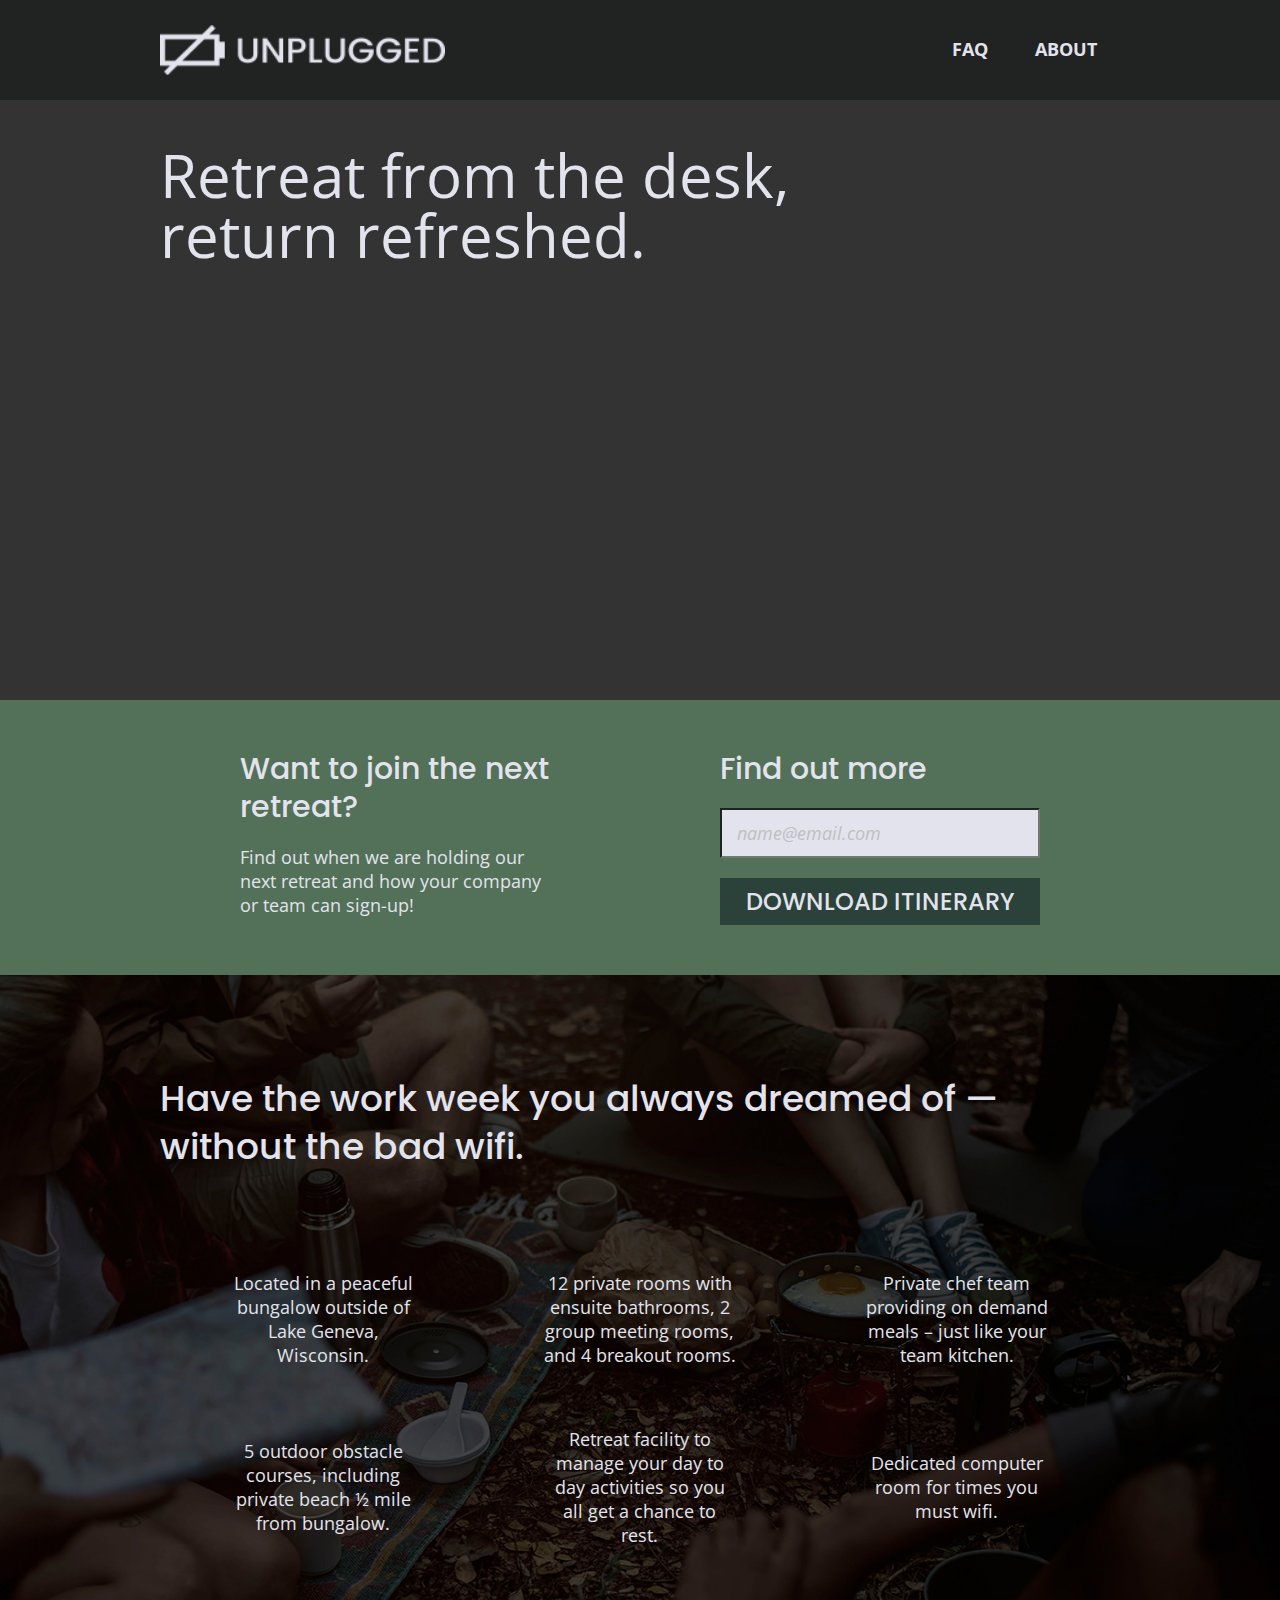
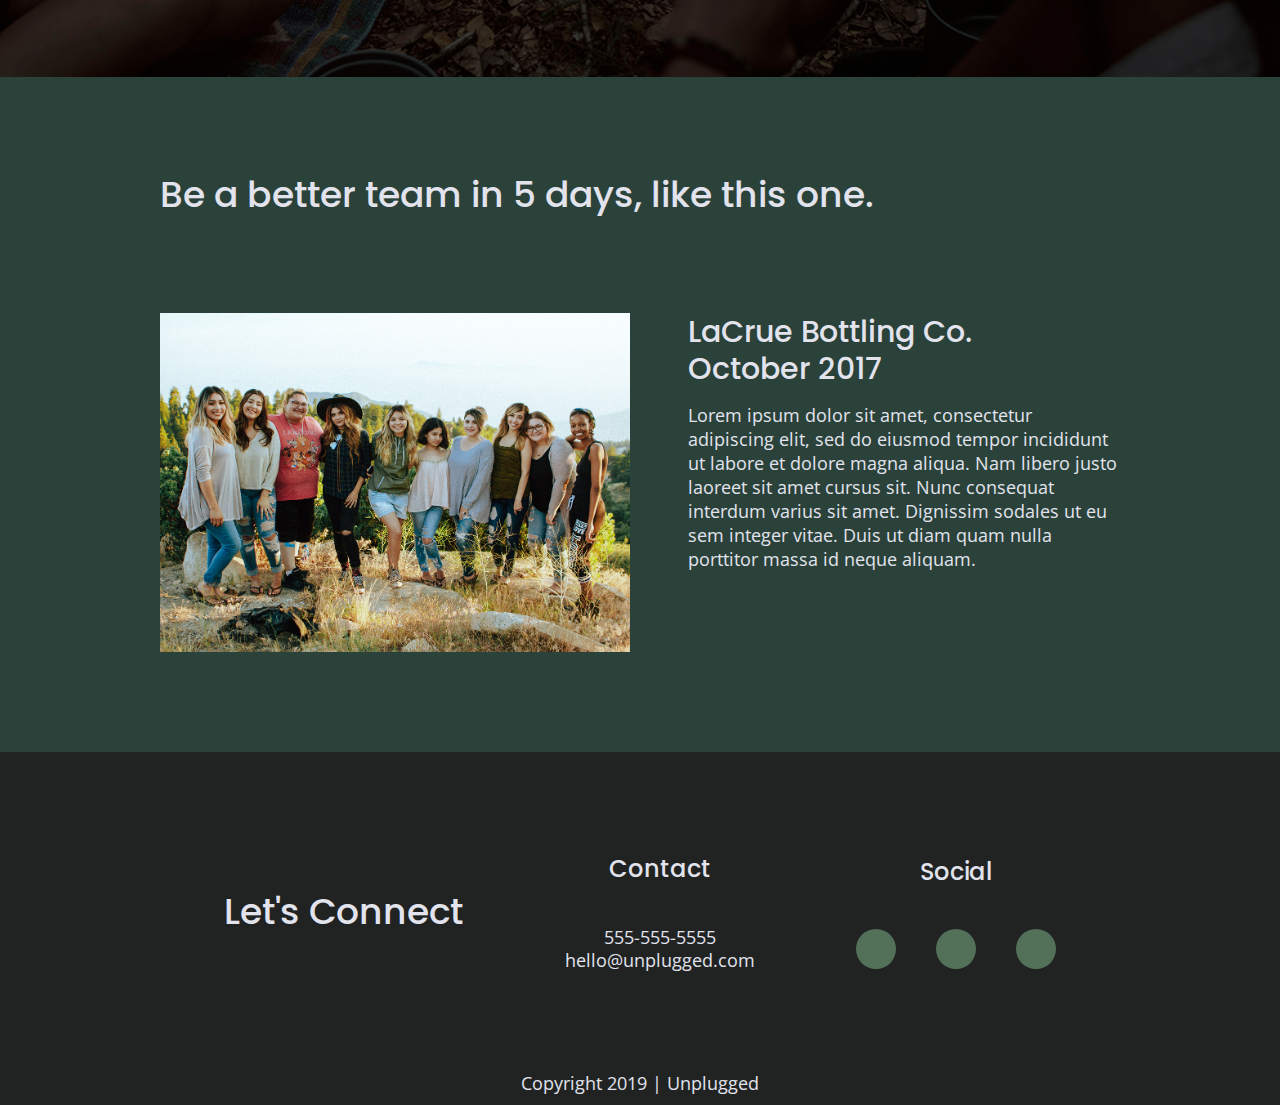
==== unplugged/index.html @ 2b6a6667 "initial commit" ====
<!doctype html>
<html class="no-js" lang="">

<head>
  <meta charset="utf-8">
  <title>Unplugged - Homepage</title>
  <meta name="description" content="">
  <meta name="viewport" content="width=device-width, initial-scale=1">

  <link rel="manifest" href="site.webmanifest">
  <link rel="apple-touch-icon" href="icon.png">
  <!-- Place favicon.ico in the root directory -->

  <link rel="stylesheet" href="css/normalize.css">
  <link rel="stylesheet" href="css/main.css">
  <!--FontAwesome CDN version ?-->
  <script src="https://kit.fontawesome.com/e72f54d5eb.js" crossorigin="anonymous"></script>
  <!---Google fonts--->
  <link href="https://fonts.googleapis.com/css?family=Open+Sans:400,700|Poppins:500,700" rel="stylesheet">

  <meta name="theme-color" content="#fafafa">
</head>

<body>
  <!--[if IE]>
    <p class="browserupgrade">You are using an <strong>outdated</strong> browser. Please <a href="https://browsehappy.com/">upgrade your browser</a> to improve your experience and security.</p>
  <![endif]-->

  <!-- Add your site or application content here -->
  <header>
    <div class="content-wrapper">
      <figure>
        <a href=""><img src="img/unplugged-logo.png" alt="unplugged logo"></a>
      </figure>
      <div class="header-divider"></div>  <!--horizontal line under logo-->
      <nav>
        <ul>
          <li><a href="faq/index.html" target="_blank">FAQ</a></li>
          <li><a href="about/index.html" target="_blank">About</a></li>
        </ul>
      </nav>
    </div> <!--header content wrapper-->
  </header>

  <main>

    <section class="hero-area">
      <div class="content-wrapper">
        <img src="" alt="">
        <h1>Retreat from the desk, return refreshed.</h1>
      </div>
    </section>

    <aside>
      <div class="content-wrapper">
        <div class="form-description">
          <h3>Want to join the next retreat?</h3>
          <p>Find out when we are holding our next retreat and how your company or team can sign-up!</p>
        </div>
        <div class="form">
          <h3>Find out more</h3>
          <input type="text" name="name" value="name@email.com">
          <input type="button" value="Download Itinerary">
        </div>
      </div> <!--end of aside content wrapper-->
    </aside>

    <section class="features">
      <div class="content-wrapper">
        <h2>Have the work week you always dreamed of &mdash; without the bad wifi.</h2>
        <div class="feature-items">
          <article>
            <p class="fontawesome-icon">
              <i class="fas fa-campground"></i>
            </p>
            <p class="features-item-description">Located in a peaceful bungalow outside of Lake Geneva, Wisconsin.</p>
          </article>
          <article>
            <p class="fontawesome-icon">
              <i class="fas fa-bed"></i>
            </p>
            <p class="features-item-description">12 private rooms with ensuite bathrooms, 2 group meeting rooms, and 4 breakout rooms.</p>
          </article>
          <article>
            <p class="fontawesome-icon">
              <i class="fas fa-utensils"></i>
            </p>
            <p class="features-item-description">Private chef team providing on demand meals &ndash; just like your team kitchen.</p>
          </article>
          <article>
            <p class="fontawesome-icon">
              <i class="fas fa-shoe-prints"></i>
            </p>
            <p class="features-item-description">5 outdoor obstacle courses, including private beach &frac12; mile from bungalow.</p>
          </article>
          <article>
            <p class="fontawesome-icon">
              <i class="fas fa-smile"></i>
            </p>
            <p class="features-item-description">Retreat facility to manage your day to day activities so you all get a chance to rest.</p>
          </article>
          <article>
            <p class="fontawesome-icon">
              <i class="fas fa-wifi"></i>
            </p>
            <p class="features-item-description">Dedicated computer room for times you must wifi.</p>
          </article>
        </div>
      </div> <!--features wrapper-->
    </section>

    <section class="reviews">
      <div class="content-wrapper">
        <h2>Be a better team in 5 days, like this one.</h2>
        <article>
          <figure>
            <img src="img/team-img.jpg" alt="team photo">
          </figure>
          <div class="photo-caption">
            <h3>LaCrue Bottling Co.
                October 2017</h3>
            <p>Lorem ipsum dolor sit amet, consectetur adipiscing elit, sed do eiusmod tempor incididunt ut labore et dolore magna aliqua. Nam libero justo laoreet sit amet cursus sit. Nunc consequat interdum varius sit amet. Dignissim sodales ut eu sem integer vitae. Duis ut diam quam nulla porttitor massa id neque aliquam.</p>
          </div>
        </article>
      </div> <!--content wrapper-->
    </section>

  </main> <!-- main wrapper -->

  <footer>
    <div class="content-wrapper">
      <div class="footer-content">
        <h2>Let's Connect</h2>
        <address class="contact">
          <h4>Contact</h4>
          <p>555-555-5555<br>
             hello@unplugged.com</p>
        </address>
        <div class="social">
          <h4>Social</h4>
          <div class="social-icons">
            <p>
              <a href="#" target="_blank"><i class="fab fa-facebook-f"></i></a>
            </p>
            <p>
              <a href="#" target="_blank"><i class="fab fa-twitter"></i></a>
            </p>
            <p>
              <a href="#" target="_blank"><i class="fab fa-instagram"></i></a>
            </p>
          </div>
        </div>
      </div> <!-- footer content ends -->
    </div> <!-- footer content wrapper ends -->

    <div class="copyright">
      <p>Copyright 2019 &vert; Unplugged</p>
    </div>
  </footer>

  <script src="js/vendor/modernizr-3.7.1.min.js"></script>
  <script src="https://code.jquery.com/jquery-3.4.1.min.js" integrity="sha256-CSXorXvZcTkaix6Yvo6HppcZGetbYMGWSFlBw8HfCJo=" crossorigin="anonymous"></script>
  <script>window.jQuery || document.write('<script src="js/vendor/jquery-3.4.1.min.js"><\/script>')</script>
  <script src="js/plugins.js"></script>
  <script src="js/main.js"></script>

  <!-- Google Analytics: change UA-XXXXX-Y to be your site's ID. -->
  <script>
    window.ga = function () { ga.q.push(arguments) }; ga.q = []; ga.l = +new Date;
    ga('create', 'UA-XXXXX-Y', 'auto'); ga('set','transport','beacon'); ga('send', 'pageview')
  </script>
  <script src="https://www.google-analytics.com/analytics.js" async></script>
</body>

</html>
---- unplugged/css/main.css ----
/*! HTML5 Boilerplate v7.2.0 | MIT License | https://html5boilerplate.com/ */

/* main.css 2.0.0 | MIT License | https://github.com/h5bp/main.css#readme */
/*
 * What follows is the result of much research on cross-browser styling.
 * Credit left inline and big thanks to Nicolas Gallagher, Jonathan Neal,
 * Kroc Camen, and the H5BP dev community and team.
 */

/* ==========================================================================
   Base styles: opinionated defaults
   ========================================================================== */

html {
  color: #222;
  font-size: 1em;
  line-height: 1.4;
}

/*
 * Remove text-shadow in selection highlight:
 * https://twitter.com/miketaylr/status/12228805301
 *
 * Vendor-prefixed and regular ::selection selectors cannot be combined:
 * https://stackoverflow.com/a/16982510/7133471
 *
 * Customize the background color to match your design.
 */

::-moz-selection {
  background: #b3d4fc;
  text-shadow: none;
}

::selection {
  background: #b3d4fc;
  text-shadow: none;
}

/*
 * A better looking default horizontal rule
 */

hr {
  display: block;
  height: 1px;
  border: 0;
  border-top: 1px solid #ccc;
  margin: 1em 0;
  padding: 0;
}

/*
 * Remove the gap between audio, canvas, iframes,
 * images, videos and the bottom of their containers:
 * https://github.com/h5bp/html5-boilerplate/issues/440
 */

audio,
canvas,
iframe,
img,
svg,
video {
  vertical-align: middle;
}

/*
 * Remove default fieldset styles.
 */

fieldset {
  border: 0;
  margin: 0;
  padding: 0;
}

/*
 * Allow only vertical resizing of textareas.
 */

textarea {
  resize: vertical;
}

/* ==========================================================================
   Browser Upgrade Prompt
   ========================================================================== */

.browserupgrade {
  margin: 0.2em 0;
  background: #ccc;
  color: #000;
  padding: 0.2em 0;
}

/* ==========================================================================
   Author's custom styles
   ========================================================================== */

/*General Styles*/

html {
  font-size: 16px;
}

body {
  font-family: 'Open Sans', sans-serif;
  font-size: 1em;
  text-align: left;
  color: #e2e3ed;
}

ul,
ol {
  list-style: none;
}

a {
  text-decoration: none;
  color: #e2e3ed;
}

h2 {
  font-family: Poppins, sans-serif;
  font-size: 1.875em;
  font-weight: 500;
}

h3, h4 {
  font-family: Poppins, sans-serif;
  font-size: 1.125em;
  font-weight: 500;
  margin: 20px 0;
}

p {
  font-size: .875em;
  line-height: 1.285;
}

address {
  font-style: normal;
}

img {
  width: 100%
}

figure {
  margin: 0;
}

.content-wrapper {
     width: 90%;    /*Why set % width here and px width in media queries?*/
     margin: 50px 0;
   }

/* -------------------- Base Header - Footer Styles -------------------- */


header,
footer {
  display: flex;
  justify-content: center;
  align-items: center;
  flex-flow: row wrap;
  background: #202322;
}

header {
  padding: 15px 0 20px 0;
}

header .content-wrapper {
  display: flex;
  justify-content: center;
  align-items: center;
  flex-flow: row wrap;
  margin: 0;
}

header figure {
  width: 60%;
  display: flex;
  justify-content: center;
  align-items: center;
  flex-flow: row wrap;
}

header .header-divider {
  background: #3a3a3a;
  width: 100%;
  height: 1px;
  margin: 10px 0 20px 0;
}

header nav {
  display: flex;
  justify-content: space-around;
  align-items: center;
  flex-flow: row wrap;
  width: 60%;
  font-size: 1.125em;
  font-weight: 700;
  text-transform: uppercase;
}

header nav ul {
  display: flex;
  justify-content: space-around;
  width: 100%;
  margin: 0;
  padding: 0 15px;
}

header nav ul li {
  font-size: 1.125em;
}

footer {
  text-align: center;
  flex-direction: column;
}

footer p {
  margin: 0;
}

footer .content-wrapper {
  width: 55%;
  margin: 50px 0;
}

footer .contact {
  margin-bottom: 50px;
}

footer .contact h4 {
  margin-top: 0;
}

footer .social-icons {
  display: flex;
  justify-content: space-around;
  align-items: center;
}

footer .social-icons p {
  background-color: #527158;
  border-radius: 50%;
  width: 40px;
  height: 40px;
  display: flex;
  justify-content: center;
  align-items: center;
}

footer .social-icons p i {
  font-size: 1.3125em;
}

footer .copyright {
  margin-bottom: 10px;
}

/* -------------------- Mobile Styles - Homepage -------------------- */

/* Hero Area */

.hero-area {
  display: flex;
  justify-content: center;
  flex-flow: row wrap;
  background: url('../img/hero-img.jpg') center no-repeat #333; /*This is shorthand for background-position, background-repeat, and background-color. Set color in case img doesn't load.*/
  background-size: cover;  /*This could be combineded with shorthand, but SK advised that it be seperate to avoid issues.*/
  min-height: 500px;
}

.hero-area h1 {
  font-size: 2.25em;
  margin: 0;
  font-weight: 400;
}

/* Aside */

aside {
  display: flex;
  justify-content: center;
  align-items: center;
  flex-flow: row wrap;
  background: #527158;
}

aside .content-wrapper {
  margin-top: 30px;
}

aside .form-description h3, p {
  margin: 0;
}

aside .form {
  margin-top: 35px;
}

aside .form h3 {
  margin-bottom: 10px;
}

input[type=text] {
  box-sizing: border-box;
  width: 100%;
  color: #2a423a;
  font-style: italic;
  height: 50px;
  padding-left: 15px;
  color: #bfbfbf;
  font-family: 'Open Sans';
}

input[type=button] {
  width: 100%;
  padding: 20px 0;
  margin-top: 20px;
  background-color: #2a423a;
  font-family: 'Poppins', Helvetica, Arial, sans-serif;
  font-weight: 500;
  font-size: 1.125em;
  color: #e2e3ed;
  border: none;
  text-align: center;
  text-transform: uppercase;
}

/* Features */

.features {
  display: flex;
  justify-content: center;
  flex-flow: row wrap;
  background: url('../img/features-background.jpg') center no-repeat #333; /*This is shorthand for background-position, background-repeat, and background-color. Set color in case img doesn't load.*/
  background-size: cover;  /*This could be combineded with shorthand, but SK advised that it be seperate to avoid issues.*/
}

.features h2 {
  margin: 0 0 30px;
}

.features article {
  width: 55%;
  margin: 30px 0;
}

.features .feature-items {
  display: flex;
  justify-content: center;
  align-items: center;
  flex-flow: row wrap;
}

.features i {
  font-size: 3.75em;
  margin-bottom: 40px;
}

.features p {
  margin: 0;
  text-align: center;
}

/* Reviews */

.reviews {
  display: flex;
  justify-content: center;
  flex-flow: row wrap;
  background: #2a423a;
}

.reviews h2 {
  margin: 0 0 30px;
  line-height: 1;
}

.reviews h3 {
  width: 55%; /*55% because parent container is 90%, or 324px*/
  margin: 20px 0;
}

/*------------- About Page -----------------*/

.mission {
  display: flex;
  justify-content: center;
  align-items: center;
  flex-flow: row wrap;
  background: #527158;
}

.mission h2 {
  margin: 0;
}

.mission-content p {
  margin: 20px 0 0;
}

.map figure {
  width: 100%;
  height: 0;
  padding-bottom: 120%;    /*Get % by dividing height/width found in iframe code for rectangle. For square, would use 100%. Keeps height/width ratio relative.*/
  overflow: hidden;
  position: relative;
}

.map iframe {
  height: 100%;
  width: 100%;
  position: absolute;
  top: 0;
  left: 0;
}

.contact-section {
  display: flex;
  justify-content: center;
  align-items: center;
  flex-flow: row wrap;
  background: #2a423a;
}

.contact-section h2 {
  margin: 0;
}

.contact-content .general-contact h4 {
  margin: 10px 0 15px;
}

.contact-content p {
  margin: 0;
}



/*------------- FAQ page -----------------*/

.faq {
  display: flex;
  justify-content: center;
  align-items: center;
  flex-flow: row wrap;
  background: #527158;
}

.faq .content-wrapper {
  margin: 50px 0 0 0;
  display: flex;
  justify-content: center;
  align-items: center;
  flex-flow: row wrap;
}

.faq h2 {
  margin: 0 0 40px;
  line-height: 1;
}

.faq-content {
  margin-bottom: 50px;
}

.faq-content h4 {
  line-height: 1.333;
  font-weight: 500;
  margin: 0;
}

.faq-content p {
  margin: 15px 0 0;
}

/* ==========================================================================
   Helper classes
   ========================================================================== */

/*
 * Hide visually and from screen readers
 */

.hidden {
  display: none !important;
}

/*
* Hide only visually, but have it available for screen readers:
* https://snook.ca/archives/html_and_css/hiding-content-for-accessibility
*
* 1. For long content, line feeds are not interpreted as spaces and small width
*    causes content to wrap 1 word per line:
*    https://medium.com/@jessebeach/beware-smushed-off-screen-accessible-text-5952a4c2cbfe
*/

.sr-only {
  border: 0;
  clip: rect(0, 0, 0, 0);
  height: 1px;
  margin: -1px;
  overflow: hidden;
  padding: 0;
  position: absolute;
  white-space: nowrap;
  width: 1px;
  /* 1 */
}

/*
* Extends the .sr-only class to allow the element
* to be focusable when navigated to via the keyboard:
* https://www.drupal.org/node/897638
*/

.sr-only.focusable:active,
.sr-only.focusable:focus {
  clip: auto;
  height: auto;
  margin: 0;
  overflow: visible;
  position: static;
  white-space: inherit;
  width: auto;
}

/*
* Hide visually and from screen readers, but maintain layout
*/

.invisible {
  visibility: hidden;
}

/*
* Clearfix: contain floats
*
* For modern browsers
* 1. The space content is one way to avoid an Opera bug when the
*    `contenteditable` attribute is included anywhere else in the document.
*    Otherwise it causes space to appear at the top and bottom of elements
*    that receive the `clearfix` class.
* 2. The use of `table` rather than `block` is only necessary if using
*    `:before` to contain the top-margins of child elements.
*/

.clearfix:before,
.clearfix:after {
  content: " ";
  /* 1 */
  display: table;
  /* 2 */
}

.clearfix:after {
  clear: both;
}

/* ==========================================================================
   EXAMPLE Media Queries for Responsive Design.
   These examples override the primary ('mobile first') styles.
   Modify as content requires.
   ========================================================================== */

@media only screen and (min-width: 768px) {
/*Tablet styles here*/

/* General Styles */

.content-wrapper {
  max-width: 640px;
  margin: 100px 0;
}

h2 {
  font-size: 2.25em;
  line-height: 1.333;
}

h3 {
    font-size: 1.5em;
    line-height: 1.25;
}

/* Header */

   header {
    justify-content: space-around; /*Why change from center to space-around when only chold element is content-wrapper?*/
    padding: 30px 0;
   }

   header .content-wrapper {
     justify-content: space-between;
     width: 100%;
   }

   header figure {
     width: 35%;
     justify-content: flex-start;
   }

   header nav {
      width: 20%;
   }

   header nav ul {
    justify-content: space-between;
    padding: 0;
   }

   header nav ul li {
     font-size: 1em;
   }

   .header-divider {
         display: none;
   }

/* Hero Area */
  .hero-area {
    min-height: 600px;
  }

  .hero-area .content-wrapper {
    margin: 0;
  }

  .hero-area h1 {
    font-size: 3em;
    line-height: 1;
    margin: 75px 0 0;
  }

/* Aside */

  aside .content-wrapper {
    display: flex;
    margin: 50px 0;
    justify-content: space-between;
    flex-flow: row wrap;
  }

  aside .content-wrapper .form-description {
    width: 40%;
    margin: 0;
  }

  aside .content-wrapper .form {
    width: 45%;
    margin: 0;
  }

  aside .content-wrapper h3 {
    margin: 0 0 20px;
  }

  input[type=text] {
    height: 40px;
    font-size: 0.875em;
    background: #e2e3ed;
  }

  input[type=button] {
    padding: 10px 0;
  }

/*Features*/

  .features h2 {
    margin: 0 0 10px;
  }

  .features article {
    display: flex;
    justify-content: center;
    align-items: center;
    flex-flow: column wrap;
    flex-basis: 50%;
  }

  .features i {
    font-size: 5em;
    margin-bottom: 30px;
  }

  .features .features-item-description {
    width: 50%;
  }

  /* Reviews */

  .reviews article {
    display: flex;
    justify-content: space-between;
  }

  .reviews h2 {
    margin: 0 0 20px;
    width: 80%;
  }

  .reviews article figure,
  .reviews article div {
    width: 49%;
  }

  .reviews h3 {
    width: 75%;
    margin: 0 0 15px;
  }

  /* Footer */

  footer .content-wrapper {
    width: 65%;
    margin: 100px 0;       /*Why set margin as 100px when this is what we set to content-wrapper? This was in mobile styles as well.?*/
  }

  footer .footer-content {
    display: flex;
    justify-content: space-between;
    align-items: center;
    align-items: center;
    flex-direction: row;
  }

  footer .contact {
    margin-bottom: 0;      /*Why? Didn't seem to change anything....*/
  }

  footer h4 {
    font-size: 1.5em;
    margin: 0 0 40px;
  }

  footer p {
      line-height: 1.285;
  }

  footer .social-icons {
    width: 12.5em;
    justify-content: space-between;
  }

  footer .copyright {
    width: 100%;
  }

/************* About Page **************/     /*SK instructions -  start with the widths and margins first. Finally, add your padding and flexbox properties as needed. -- struggled with this.*/

  .mission-content {
    display: flex;
    justify-content: space-between;
    align-items: center;
  }

  .mission-content p {
    margin: 40px 0 0;
    width: 47%;
  }

  .contact-section .content-wrapper h2 {
    width: 80%;
   }

  .contact-content {
    display: flex;
    justify-content: space-between;
    align-items: flex-start;
  }

  .contact-content .general-contact h4,
  .contact-content .facilitator-contact h4 {
    font-size: 1.5em;
    margin: 50px 0 20px;
  }

  .map figure {
    padding-bottom: 46%;
  }

/************ FAQ Page ***************/            /****example of width used one place, and flex-basis used another place****/

  .faq .content-wrapper {
    align-items: flex-start;
    justify-content: space-between;
    margin: 100px 0 50px 0;
  }

  .faq-content {
    flex-basis: 45%;
  }

  .faq h2 {
    width: 100%;
  }

  .faq h4,
  .faq p {
      font-size: .875em;
      line-height: 1.125;
  }

}

@media only screen and (min-width: 1200px) {
/*Desktop styles here*/

/* General Styles */

  .content-wrapper {
    max-width: 960px;
  }

  h2 {
    font-size: 2.25em;
  }

  h3,
  h4 {
      font-size: 1.875em;
  }

  p {
      font-size: 1.125em;
      line-height: 1.333;
  }

/* Header */

header {
  padding: 25px 0;
}

header figure img {
  width: 285px;
  height: 50px;
}

header nav ul {
  justify-content: space-around;
}

/* Hero Area */

   .hero-area h1 {
     font-size: 3.75em;
     width: 68%;
     margin: 23px 0 0;
  }

/* Aside */

  aside .content-wrapper {
    justify-content: space-around;
  }

  aside .content-wrapper .form-description,
  aside .content-wrapper .form {
    width: 33.34%;
  }

  .form-description p {
    font-size: 1.125em;
  }

  input[type=text] {
    height: 50px;
    font-size: 1.125em;
  }

  input[type=button] {
    font-size: 1.5em;
  }

/* Features */

  .features h2 {
    margin: 0 0 70px;
    width: 100%;
  }

  .features article {
    flex-basis: 33%;
  }

  .features .features-item-description {
    width: 61%;
  }

/* Reviews */

  .reviews article div {
    width: 45%;
  }

  .reviews h2 {
    margin: 0 0 100px;
  }

/**************** About Page *****************/

  .mission h2,
  .contact-section .content-wrapper h2 {
      width: 95%;
      font-size: 3em;
  }

  .contact-section .content-wrapper h2 {
    margin-bottom: 40px;
  }

  .contact-content {
    width: 88%;
  }

  .contact-content .general-contact h4,
  .contact-content .facilitator-contact h4 {
    font-size: 1.875em;
    margin: 0 0 40px;
  }

.map figure {
  padding-bottom: 38%;
}

/*************** FAQ Page ********************/

  .faq h2 {
    width: 100%;
    font-size: 3em;
  }

  .faq-content {
    flex-basis: 45%;
  }

  .faq h4,
  .faq p {
      font-size: 1.125em;
      line-height: 1;
  }

}

/* ==========================================================================
   Print styles.
   Inlined to avoid the additional HTTP request:
   https://www.phpied.com/delay-loading-your-print-css/
   ========================================================================== */

@media print {
  *,
  *:before,
  *:after {
    background: transparent !important;
    color: #000 !important;
    /* Black prints faster */
    box-shadow: none !important;
    text-shadow: none !important;
  }
  a,
  a:visited {
    text-decoration: underline;
  }
  a[href]:after {
    content: " (" attr(href) ")";
  }
  abbr[title]:after {
    content: " (" attr(title) ")";
  }
  /*
     * Don't show links that are fragment identifiers,
     * or use the `javascript:` pseudo protocol
     */
  a[href^="#"]:after,
  a[href^="javascript:"]:after {
    content: "";
  }
  pre {
    white-space: pre-wrap !important;
  }
  pre,
  blockquote {
    border: 1px solid #999;
    page-break-inside: avoid;
  }
  /*
     * Printing Tables:
     * https://web.archive.org/web/20180815150934/http://css-discuss.incutio.com/wiki/Printing_Tables
     */
  thead {
    display: table-header-group;
  }
  tr,
  img {
    page-break-inside: avoid;
  }
  p,
  h2,
  h3 {
    orphans: 3;
    widows: 3;
  }
  h2,
  h3 {
    page-break-after: avoid;
  }
}
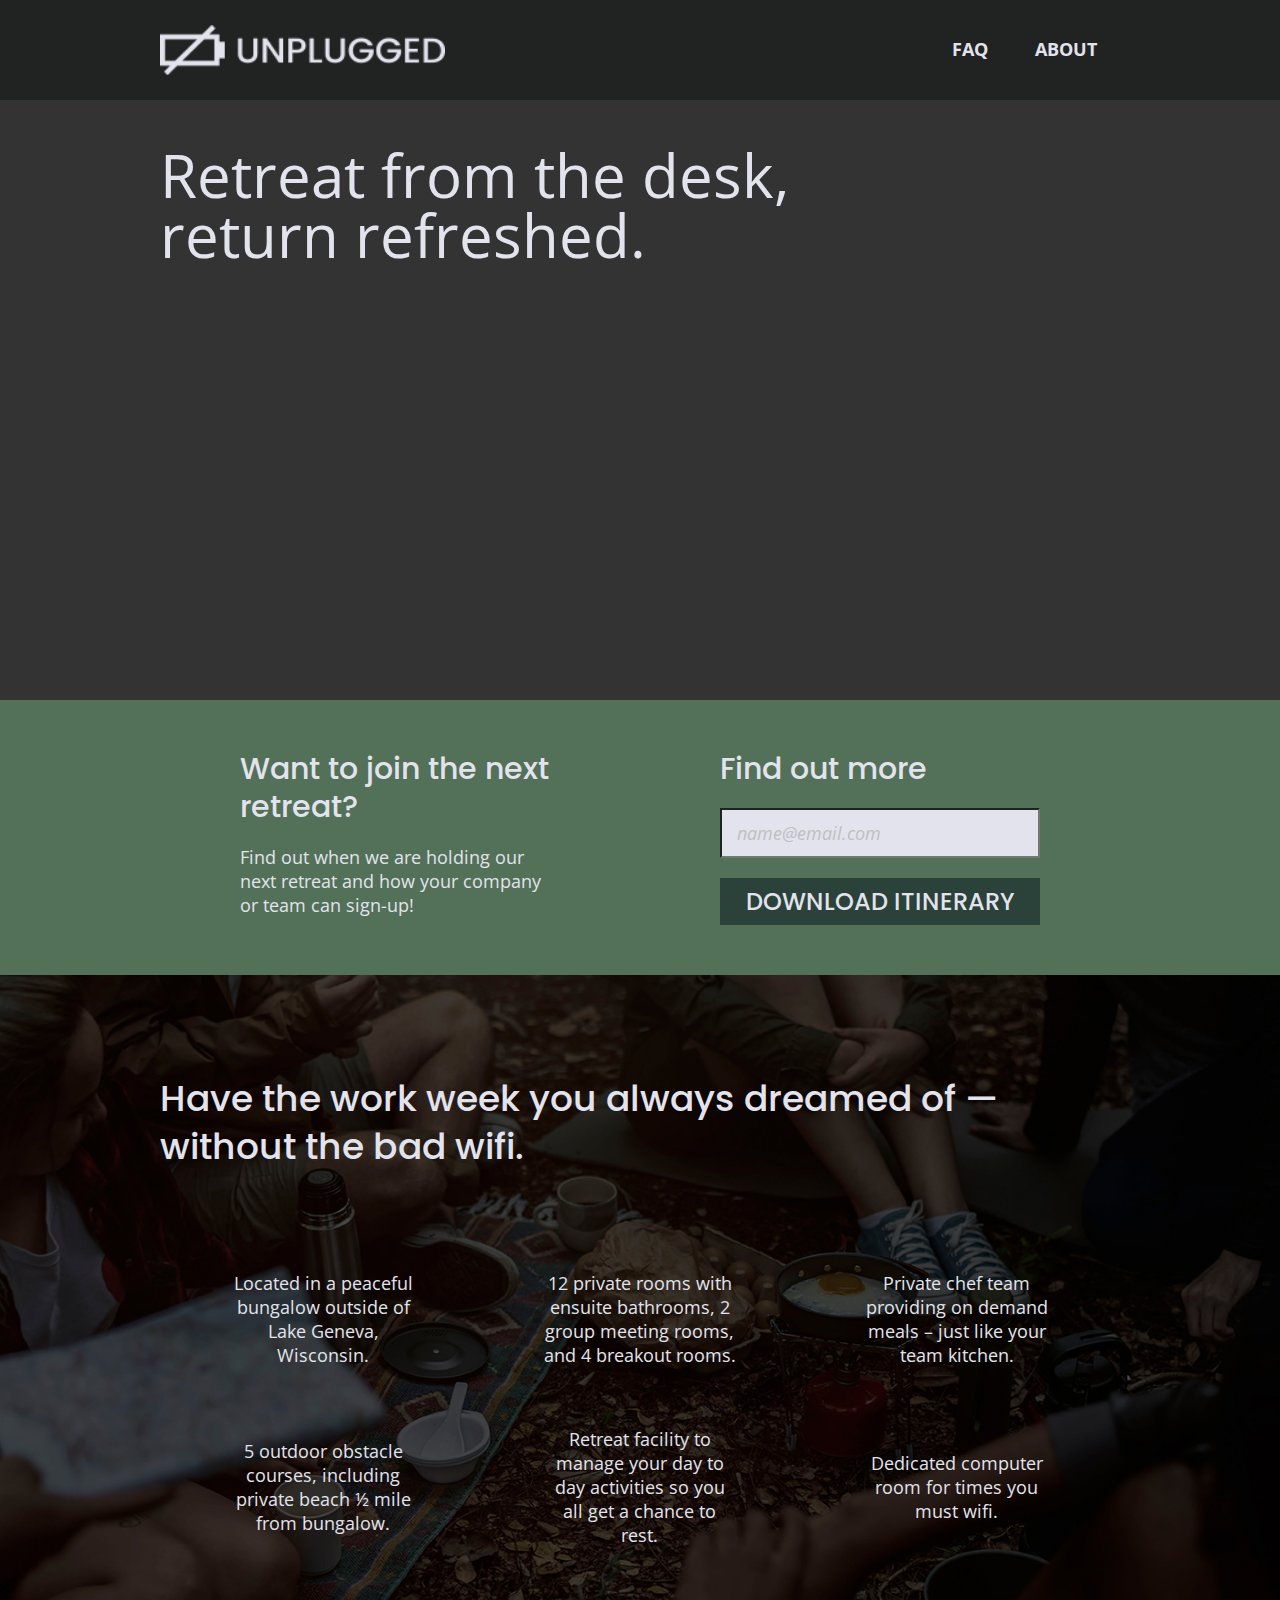
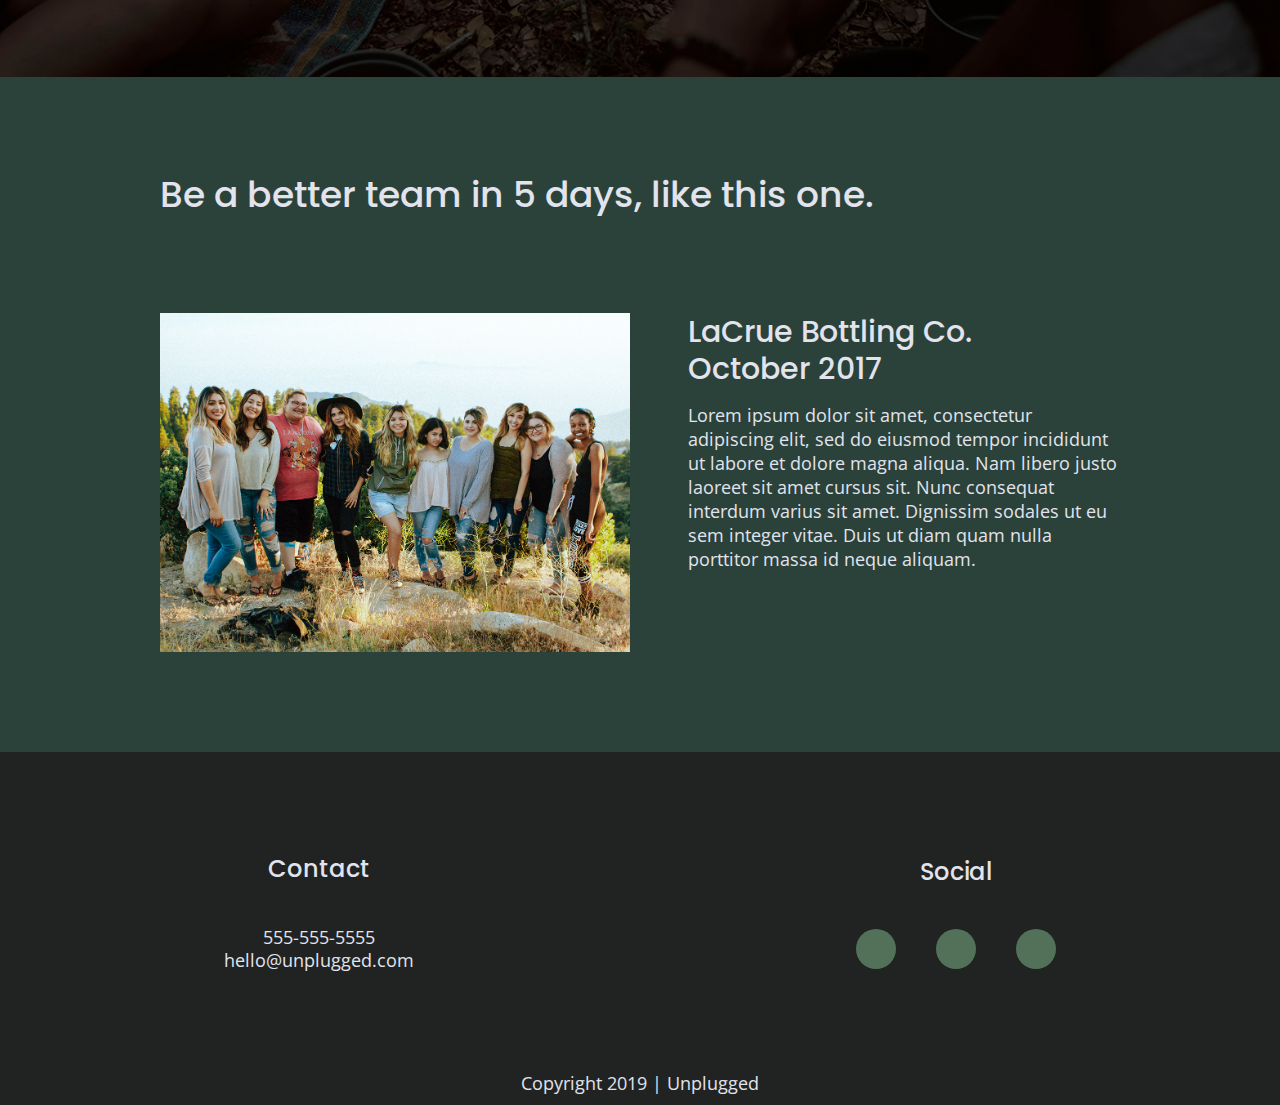
==== commit 05c878ae: "edits" ====
--- a/unplugged/index.html
+++ b/unplugged/index.html
@@ -130,7 +130,6 @@
   <footer>
     <div class="content-wrapper">
       <div class="footer-content">
-        <h2>Let's Connect</h2>
         <address class="contact">
           <h4>Contact</h4>
           <p>555-555-5555<br>
